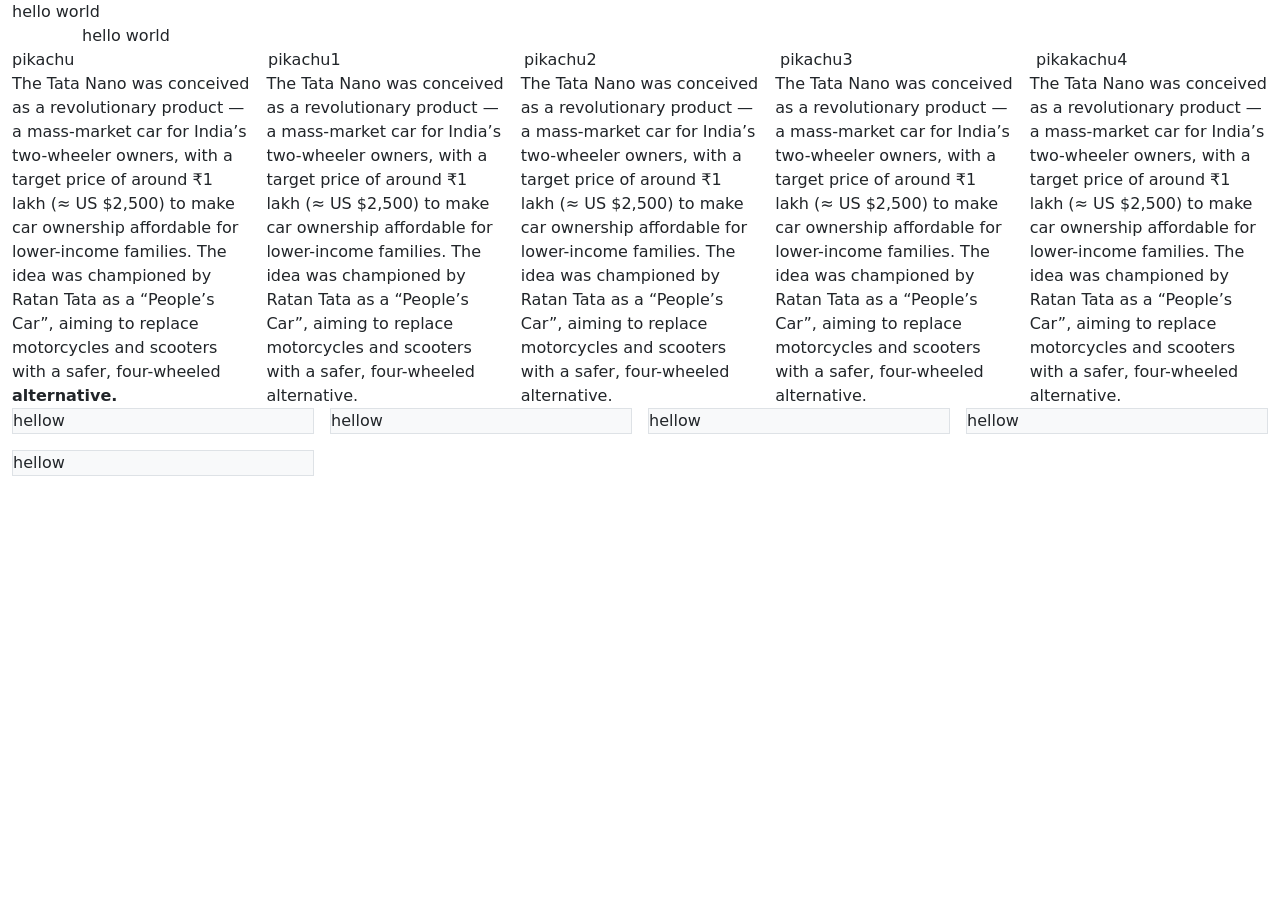
==== bootstrap/index.html @ 59b7f96d "commit" ====
<!DOCTYPE html>
<html lang="en">
<head>
    <meta charset="UTF-8">
    <meta name="viewport" content="width=device-width, initial-scale=1.0">
    <title>Document</title>
    <link
</head>
<body>
    <!-- <button class="btn btn-primary">click me </button>-->
    <link rel="stylesheet" href="https://cdn.jsdelivr.net/npm/bootstrap@5.3.0/dist/css/bootstrap.min.css">
    <link rel="stylesheet"  type="text/css"href="style.css">
    <link rel="stylesheet"type="text/css" href="responsive.css">
    <script src="https://cdn.jsdelivr.net/npm/@popperjs/core@2.9.2/dist/umd/popper.min.js"></script>
    <script src="https://cdn.jsdelivr.net/npm/bootstrap@5.0.2/dist/js/bootstrap.min.js"></script>
    <div class="container-fluid">hello world</div>
    <div class="container-sm">hello world</div>
    <div class="container-fluid">
        <div class="row">
        <div class="col-lg col-md col-12">pikachu</div>
        <div class="col-lg col-md col-12">pikachu1</div>
        <div class="col-lg col-md col-12">pikachu2</div>
        <div class="col-lg col-md col-12">pikachu3</div>
        <div class ="col-lg col-md">pikakachu4</div>
    <div class="container-fluid">
        <div class="row gx-3 gy-3">
             <div class="col-lg col-md col-sm">The Tata Nano was conceived as a revolutionary product — a mass-market car for India’s two-wheeler owners, with a target price of around ₹1 lakh (≈ US $2,500) to make car ownership affordable for lower-income families. The idea was championed by Ratan Tata as a “People’s Car”, aiming to replace motorcycles and scooters with a safer, four-wheeled<b> alternative.</b>
             </div>

             <div class="col-lg col-md col -sm">
             The Tata Nano was conceived as a revolutionary product — a mass-market car for India’s two-wheeler owners, with a target price of around ₹1 lakh (≈ US $2,500) to make car ownership affordable for lower-income families. The idea was championed by Ratan Tata as a “People’s Car”, aiming to replace motorcycles and scooters with a safer, four-wheeled alternative.
             </div>   
             <div class="col-lg col-md"  >
                The Tata Nano was conceived as a revolutionary product — a mass-market car for India’s two-wheeler owners, with a target price of around ₹1 lakh (≈ US $2,500) to make car ownership affordable for lower-income families. The idea was championed by Ratan Tata as a “People’s Car”, aiming to replace motorcycles and scooters with a safer, four-wheeled alternative.
             </div>
             <div class="col-lg col-md col-sm">The Tata Nano was conceived as a revolutionary  product — a mass-market car for India’s two-wheeler owners, with a target price of around ₹1 lakh (≈ US $2,500) to make car ownership affordable for lower-income families. The idea was championed by Ratan Tata as a “People’s Car”, aiming to replace motorcycles and scooters with a safer, four-wheeled alternative.</div>
             <div class="col-lg col-md col-sm" >The Tata Nano was conceived as a revolutionary product — a mass-market car for India’s two-wheeler owners, with a target price of around ₹1 lakh (≈ US $2,500) to make car ownership affordable for lower-income families. The idea was championed by Ratan Tata as a “People’s Car”, aiming to replace motorcycles and scooters with a safer, four-wheeled alternative.
             </div>         
            </div>
        <div class="row gx-3 gy-3 row-cols-md-3 row-cols-lg-4 row-cols-sm-1">
            <div class="col-3 ">
                 <div class ="border bg-light">hellow</div>
            </div>
            <div class="col-3">
                <div class ="border bg-light">hellow</div>
             </div>
             <div class="col-3">
                <div class ="border bg-light">hellow</div>
             </div>
            <div class="col-3">
                <div class ="border bg-light">hellow</div>
             </div>
            <div class="col-3">
                <div class ="border bg-light">hellow</div>
             </div>
            
            </div>
        </div>
        </div>
    </div>
</body>
</html>
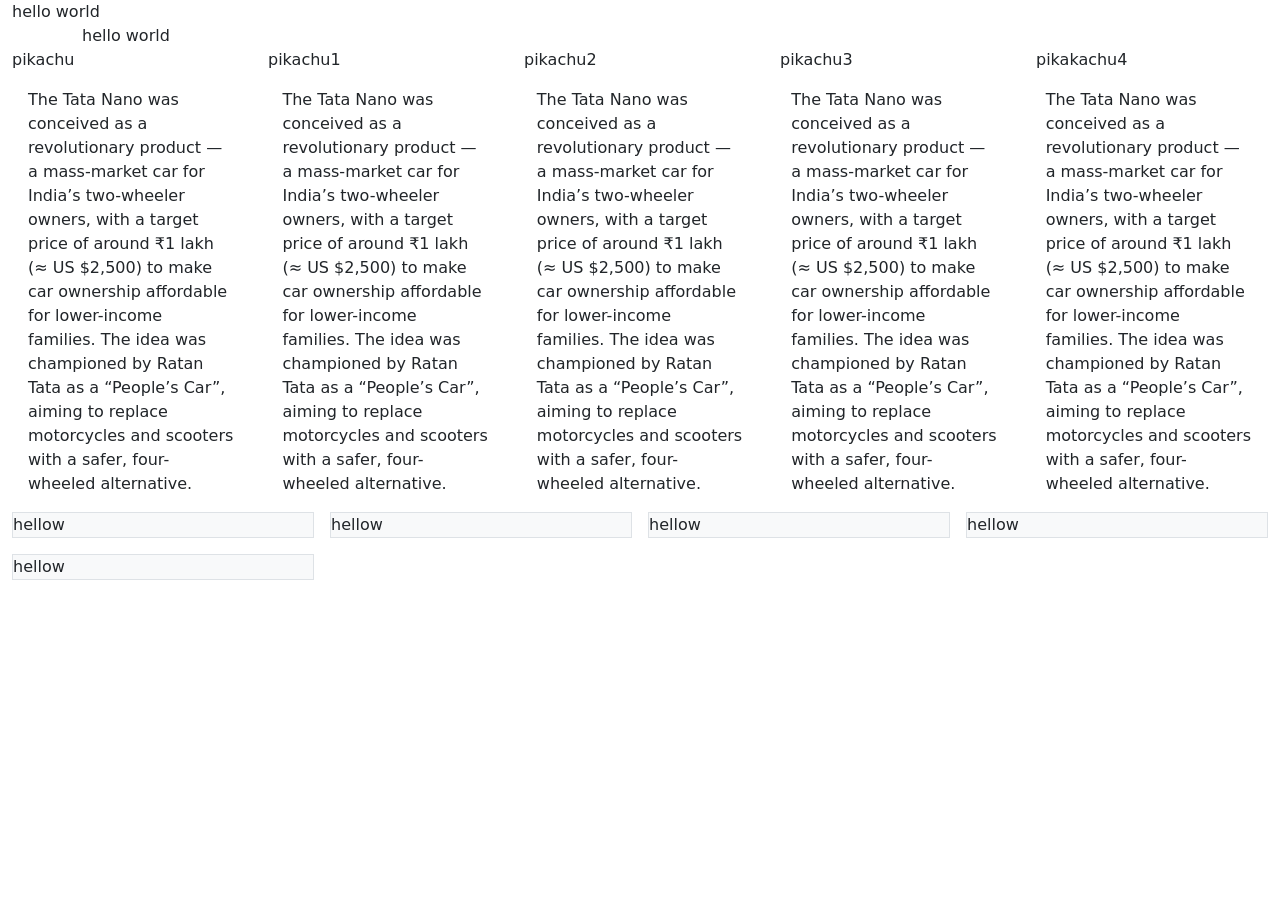
==== commit 955d4370: "commit" ====
--- a/bootstrap/index.html
+++ b/bootstrap/index.html
@@ -24,17 +24,20 @@
         <div class ="col-lg col-md">pikakachu4</div>
     <div class="container-fluid">
         <div class="row gx-3 gy-3">
-             <div class="col-lg col-md col-sm">The Tata Nano was conceived as a revolutionary product — a mass-market car for India’s two-wheeler owners, with a target price of around ₹1 lakh (≈ US $2,500) to make car ownership affordable for lower-income families. The idea was championed by Ratan Tata as a “People’s Car”, aiming to replace motorcycles and scooters with a safer, four-wheeled<b> alternative.</b>
+             <div class="col-lg col-md col-sm"><p class="m-lg-3 m-md-2 m-sm-1">The Tata Nano was conceived as a revolutionary  product — a mass-market car for India’s two-wheeler owners, with a target price of around ₹1 lakh (≈ US $2,500) to make car ownership affordable for lower-income families. The idea was championed by Ratan Tata as a “People’s Car”, aiming to replace motorcycles and scooters with a safer, four-wheeled alternative.</p>
              </div>
 
              <div class="col-lg col-md col -sm">
-             The Tata Nano was conceived as a revolutionary product — a mass-market car for India’s two-wheeler owners, with a target price of around ₹1 lakh (≈ US $2,500) to make car ownership affordable for lower-income families. The idea was championed by Ratan Tata as a “People’s Car”, aiming to replace motorcycles and scooters with a safer, four-wheeled alternative.
+             <p class="m-lg-3 m-md-2 m-sm-1">The Tata Nano was conceived as a revolutionary  product — a mass-market car for India’s two-wheeler owners, with a target price of around ₹1 lakh (≈ US $2,500) to make car ownership affordable for lower-income families. The idea was championed by Ratan Tata as a “People’s Car”, aiming to replace motorcycles and scooters with a safer, four-wheeled alternative.</p>
              </div>   
              <div class="col-lg col-md"  >
-                The Tata Nano was conceived as a revolutionary product — a mass-market car for India’s two-wheeler owners, with a target price of around ₹1 lakh (≈ US $2,500) to make car ownership affordable for lower-income families. The idea was championed by Ratan Tata as a “People’s Car”, aiming to replace motorcycles and scooters with a safer, four-wheeled alternative.
+                <p class="m-lg-3 m-md-2 m-sm-1">The Tata Nano was conceived as a revolutionary  product — a mass-market car for India’s two-wheeler owners, with a target price of around ₹1 lakh (≈ US $2,500) to make car ownership affordable for lower-income families. The idea was championed by Ratan Tata as a “People’s Car”, aiming to replace motorcycles and scooters with a safer, four-wheeled alternative.</p>
              </div>
-             <div class="col-lg col-md col-sm">The Tata Nano was conceived as a revolutionary  product — a mass-market car for India’s two-wheeler owners, with a target price of around ₹1 lakh (≈ US $2,500) to make car ownership affordable for lower-income families. The idea was championed by Ratan Tata as a “People’s Car”, aiming to replace motorcycles and scooters with a safer, four-wheeled alternative.</div>
-             <div class="col-lg col-md col-sm" >The Tata Nano was conceived as a revolutionary product — a mass-market car for India’s two-wheeler owners, with a target price of around ₹1 lakh (≈ US $2,500) to make car ownership affordable for lower-income families. The idea was championed by Ratan Tata as a “People’s Car”, aiming to replace motorcycles and scooters with a safer, four-wheeled alternative.
+             <div class="col-lg col-md col-sm">
+                <p class="m-lg-3 m-md-2 m-sm-1">The Tata Nano was conceived as a revolutionary  product — a mass-market car for India’s two-wheeler owners, with a target price of around ₹1 lakh (≈ US $2,500) to make car ownership affordable for lower-income families. The idea was championed by Ratan Tata as a “People’s Car”, aiming to replace motorcycles and scooters with a safer, four-wheeled alternative.</p>
+             </div>
+             <div class="col-lg col-md col-sm" >
+                <p class="m-lg-3 m-md-2 m-sm-1">The Tata Nano was conceived as a revolutionary product — a mass-market car for India’s two-wheeler owners, with a target price of around ₹1 lakh (≈ US $2,500) to make car ownership affordable for lower-income families. The idea was championed by Ratan Tata as a “People’s Car”, aiming to replace motorcycles and scooters with a safer, four-wheeled alternative.</p>
              </div>         
             </div>
         <div class="row gx-3 gy-3 row-cols-md-3 row-cols-lg-4 row-cols-sm-1">
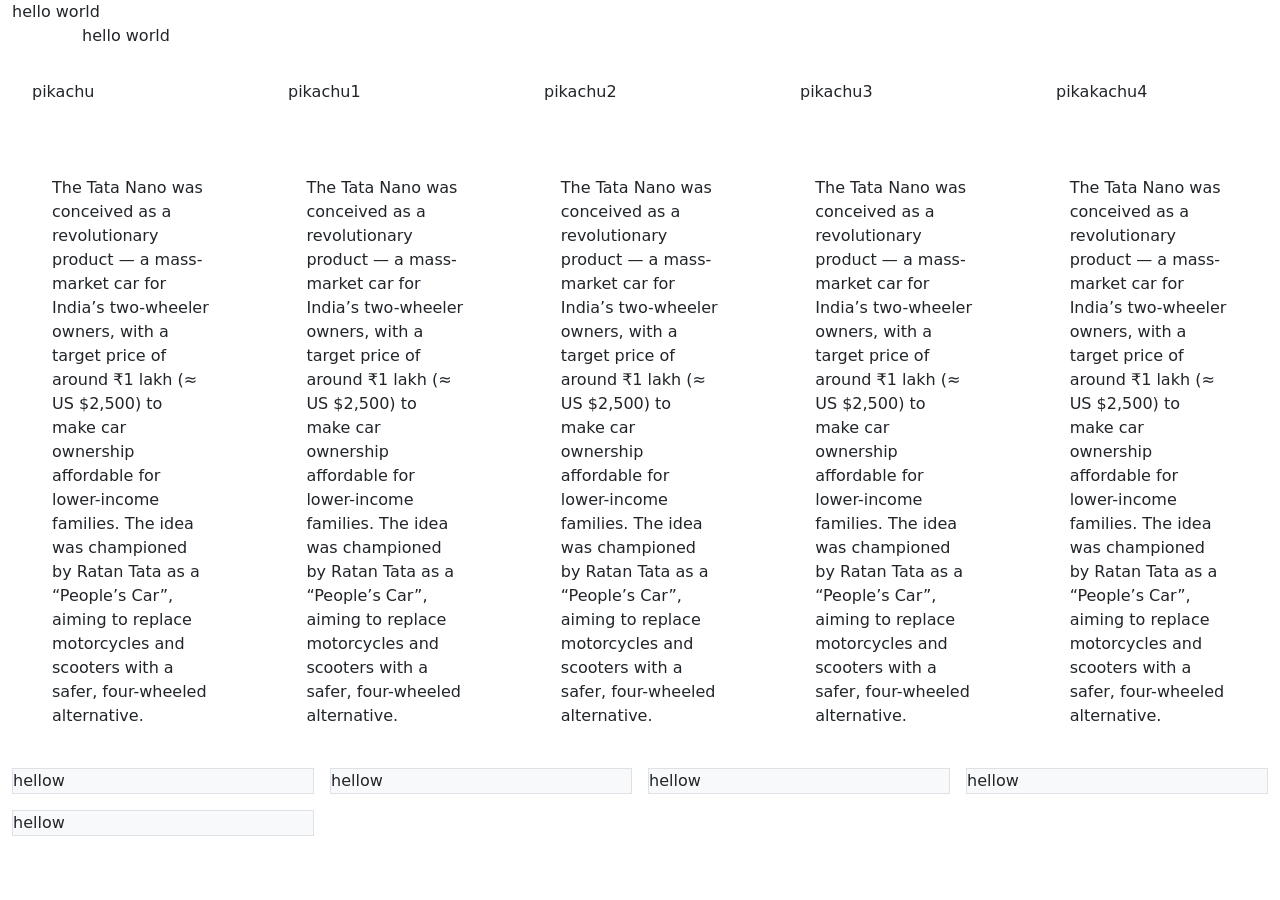
==== commit a28b34ad: "commit" ====
--- a/bootstrap/index.html
+++ b/bootstrap/index.html
@@ -17,27 +17,28 @@
     <div class="container-sm">hello world</div>
     <div class="container-fluid">
         <div class="row">
-        <div class="col-lg col-md col-12">pikachu</div>
-        <div class="col-lg col-md col-12">pikachu1</div>
-        <div class="col-lg col-md col-12">pikachu2</div>
-        <div class="col-lg col-md col-12">pikachu3</div>
-        <div class ="col-lg col-md">pikakachu4</div>
+        <div class="col-lg col-md col-12  m-2 p-4">pikachu</div>
+        <div class="col-lg col-md col-12 p-4 m-2">pikachu1</div>
+        <div class="col-lg col-md col-12 p-4 m-2">pikachu2</div>
+        <div class="col-lg col-md col-12 p-4 m-2">pikachu3</div>
+        <div class ="col-lg col-md m-2 p-4">pikakachu4</div>
     <div class="container-fluid">
         <div class="row gx-3 gy-3">
-             <div class="col-lg col-md col-sm"><p class="m-lg-3 m-md-2 m-sm-1">The Tata Nano was conceived as a revolutionary  product — a mass-market car for India’s two-wheeler owners, with a target price of around ₹1 lakh (≈ US $2,500) to make car ownership affordable for lower-income families. The idea was championed by Ratan Tata as a “People’s Car”, aiming to replace motorcycles and scooters with a safer, four-wheeled alternative.</p>
+             <div class="col-lg col-md col-sm">
+                <p class="m-lg-3 m-md-2 m-sm-1 p-4">The Tata Nano was conceived as a revolutionary  product — a mass-market car for India’s two-wheeler owners, with a target price of around ₹1 lakh (≈ US $2,500) to make car ownership affordable for lower-income families. The idea was championed by Ratan Tata as a “People’s Car”, aiming to replace motorcycles and scooters with a safer, four-wheeled alternative.</p>
              </div>
 
              <div class="col-lg col-md col -sm">
-             <p class="m-lg-3 m-md-2 m-sm-1">The Tata Nano was conceived as a revolutionary  product — a mass-market car for India’s two-wheeler owners, with a target price of around ₹1 lakh (≈ US $2,500) to make car ownership affordable for lower-income families. The idea was championed by Ratan Tata as a “People’s Car”, aiming to replace motorcycles and scooters with a safer, four-wheeled alternative.</p>
+             <p class="m-lg-3 m-md-2 m-sm-1 p-4">The Tata Nano was conceived as a revolutionary  product — a mass-market car for India’s two-wheeler owners, with a target price of around ₹1 lakh (≈ US $2,500) to make car ownership affordable for lower-income families. The idea was championed by Ratan Tata as a “People’s Car”, aiming to replace motorcycles and scooters with a safer, four-wheeled alternative.</p>
              </div>   
              <div class="col-lg col-md"  >
-                <p class="m-lg-3 m-md-2 m-sm-1">The Tata Nano was conceived as a revolutionary  product — a mass-market car for India’s two-wheeler owners, with a target price of around ₹1 lakh (≈ US $2,500) to make car ownership affordable for lower-income families. The idea was championed by Ratan Tata as a “People’s Car”, aiming to replace motorcycles and scooters with a safer, four-wheeled alternative.</p>
+                <p class="m-lg-3 m-md-2 m-sm-1 p-4">The Tata Nano was conceived as a revolutionary  product — a mass-market car for India’s two-wheeler owners, with a target price of around ₹1 lakh (≈ US $2,500) to make car ownership affordable for lower-income families. The idea was championed by Ratan Tata as a “People’s Car”, aiming to replace motorcycles and scooters with a safer, four-wheeled alternative.</p>
              </div>
              <div class="col-lg col-md col-sm">
-                <p class="m-lg-3 m-md-2 m-sm-1">The Tata Nano was conceived as a revolutionary  product — a mass-market car for India’s two-wheeler owners, with a target price of around ₹1 lakh (≈ US $2,500) to make car ownership affordable for lower-income families. The idea was championed by Ratan Tata as a “People’s Car”, aiming to replace motorcycles and scooters with a safer, four-wheeled alternative.</p>
+                <p class="m-lg-3 m-md-2 m-sm-1 p-4 ">The Tata Nano was conceived as a revolutionary  product — a mass-market car for India’s two-wheeler owners, with a target price of around ₹1 lakh (≈ US $2,500) to make car ownership affordable for lower-income families. The idea was championed by Ratan Tata as a “People’s Car”, aiming to replace motorcycles and scooters with a safer, four-wheeled alternative.</p>
              </div>
              <div class="col-lg col-md col-sm" >
-                <p class="m-lg-3 m-md-2 m-sm-1">The Tata Nano was conceived as a revolutionary product — a mass-market car for India’s two-wheeler owners, with a target price of around ₹1 lakh (≈ US $2,500) to make car ownership affordable for lower-income families. The idea was championed by Ratan Tata as a “People’s Car”, aiming to replace motorcycles and scooters with a safer, four-wheeled alternative.</p>
+                <p class="m-lg-3 m-md-2 m-sm-1 p-4">The Tata Nano was conceived as a revolutionary product — a mass-market car for India’s two-wheeler owners, with a target price of around ₹1 lakh (≈ US $2,500) to make car ownership affordable for lower-income families. The idea was championed by Ratan Tata as a “People’s Car”, aiming to replace motorcycles and scooters with a safer, four-wheeled alternative.</p>
              </div>         
             </div>
         <div class="row gx-3 gy-3 row-cols-md-3 row-cols-lg-4 row-cols-sm-1">
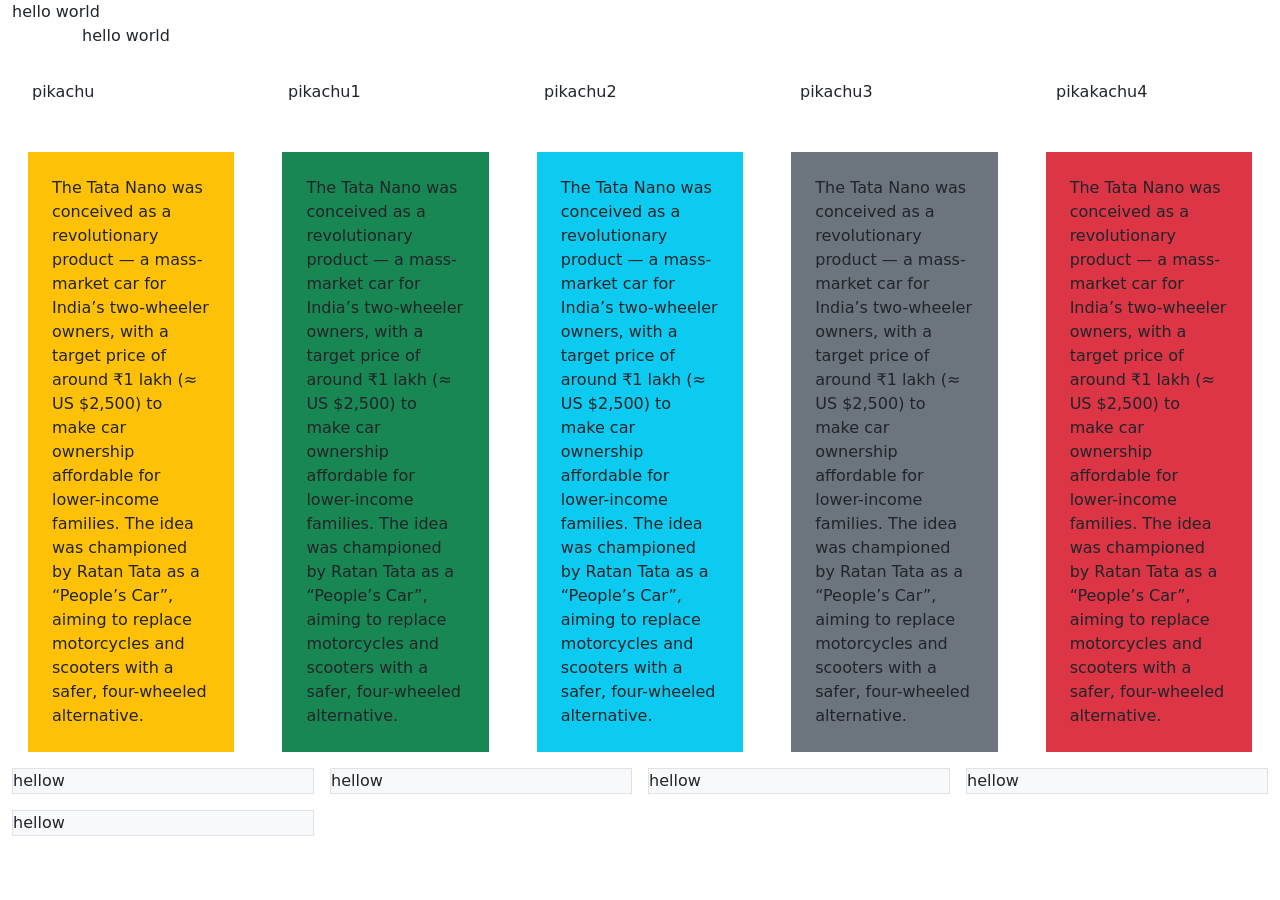
==== commit 2623a36b: "commit" ====
--- a/bootstrap/index.html
+++ b/bootstrap/index.html
@@ -25,20 +25,20 @@
     <div class="container-fluid">
         <div class="row gx-3 gy-3">
              <div class="col-lg col-md col-sm">
-                <p class="m-lg-3 m-md-2 m-sm-1 p-4">The Tata Nano was conceived as a revolutionary  product — a mass-market car for India’s two-wheeler owners, with a target price of around ₹1 lakh (≈ US $2,500) to make car ownership affordable for lower-income families. The idea was championed by Ratan Tata as a “People’s Car”, aiming to replace motorcycles and scooters with a safer, four-wheeled alternative.</p>
+                <p class="m-lg-3 m-md-2 m-sm-1 p-4 bg-warning">The Tata Nano was conceived as a revolutionary  product — a mass-market car for India’s two-wheeler owners, with a target price of around ₹1 lakh (≈ US $2,500) to make car ownership affordable for lower-income families. The idea was championed by Ratan Tata as a “People’s Car”, aiming to replace motorcycles and scooters with a safer, four-wheeled alternative.</p>
              </div>
 
              <div class="col-lg col-md col -sm">
-             <p class="m-lg-3 m-md-2 m-sm-1 p-4">The Tata Nano was conceived as a revolutionary  product — a mass-market car for India’s two-wheeler owners, with a target price of around ₹1 lakh (≈ US $2,500) to make car ownership affordable for lower-income families. The idea was championed by Ratan Tata as a “People’s Car”, aiming to replace motorcycles and scooters with a safer, four-wheeled alternative.</p>
+             <p class="m-lg-3 m-md-2 m-sm-1 p-4 bg-success">The Tata Nano was conceived as a revolutionary  product — a mass-market car for India’s two-wheeler owners, with a target price of around ₹1 lakh (≈ US $2,500) to make car ownership affordable for lower-income families. The idea was championed by Ratan Tata as a “People’s Car”, aiming to replace motorcycles and scooters with a safer, four-wheeled alternative.</p>
              </div>   
              <div class="col-lg col-md"  >
-                <p class="m-lg-3 m-md-2 m-sm-1 p-4">The Tata Nano was conceived as a revolutionary  product — a mass-market car for India’s two-wheeler owners, with a target price of around ₹1 lakh (≈ US $2,500) to make car ownership affordable for lower-income families. The idea was championed by Ratan Tata as a “People’s Car”, aiming to replace motorcycles and scooters with a safer, four-wheeled alternative.</p>
+                <p class="m-lg-3 m-md-2 m-sm-1 p-4 bg-info">The Tata Nano was conceived as a revolutionary  product — a mass-market car for India’s two-wheeler owners, with a target price of around ₹1 lakh (≈ US $2,500) to make car ownership affordable for lower-income families. The idea was championed by Ratan Tata as a “People’s Car”, aiming to replace motorcycles and scooters with a safer, four-wheeled alternative.</p>
              </div>
-             <div class="col-lg col-md col-sm">
-                <p class="m-lg-3 m-md-2 m-sm-1 p-4 ">The Tata Nano was conceived as a revolutionary  product — a mass-market car for India’s two-wheeler owners, with a target price of around ₹1 lakh (≈ US $2,500) to make car ownership affordable for lower-income families. The idea was championed by Ratan Tata as a “People’s Car”, aiming to replace motorcycles and scooters with a safer, four-wheeled alternative.</p>
+             <div class="col-lg col-md col-sm ">
+                <p class="m-lg-3 m-md-2 m-sm-1 p-4 bg-secondary">The Tata Nano was conceived as a revolutionary  product — a mass-market car for India’s two-wheeler owners, with a target price of around ₹1 lakh (≈ US $2,500) to make car ownership affordable for lower-income families. The idea was championed by Ratan Tata as a “People’s Car”, aiming to replace motorcycles and scooters with a safer, four-wheeled alternative.</p>
              </div>
-             <div class="col-lg col-md col-sm" >
-                <p class="m-lg-3 m-md-2 m-sm-1 p-4">The Tata Nano was conceived as a revolutionary product — a mass-market car for India’s two-wheeler owners, with a target price of around ₹1 lakh (≈ US $2,500) to make car ownership affordable for lower-income families. The idea was championed by Ratan Tata as a “People’s Car”, aiming to replace motorcycles and scooters with a safer, four-wheeled alternative.</p>
+             <div class="col-lg col-md col-sm " >
+                <p class="m-lg-3 m-md-2 m-sm-1 p-4 bg-danger">The Tata Nano was conceived as a revolutionary product — a mass-market car for India’s two-wheeler owners, with a target price of around ₹1 lakh (≈ US $2,500) to make car ownership affordable for lower-income families. The idea was championed by Ratan Tata as a “People’s Car”, aiming to replace motorcycles and scooters with a safer, four-wheeled alternative.</p>
              </div>         
             </div>
         <div class="row gx-3 gy-3 row-cols-md-3 row-cols-lg-4 row-cols-sm-1">
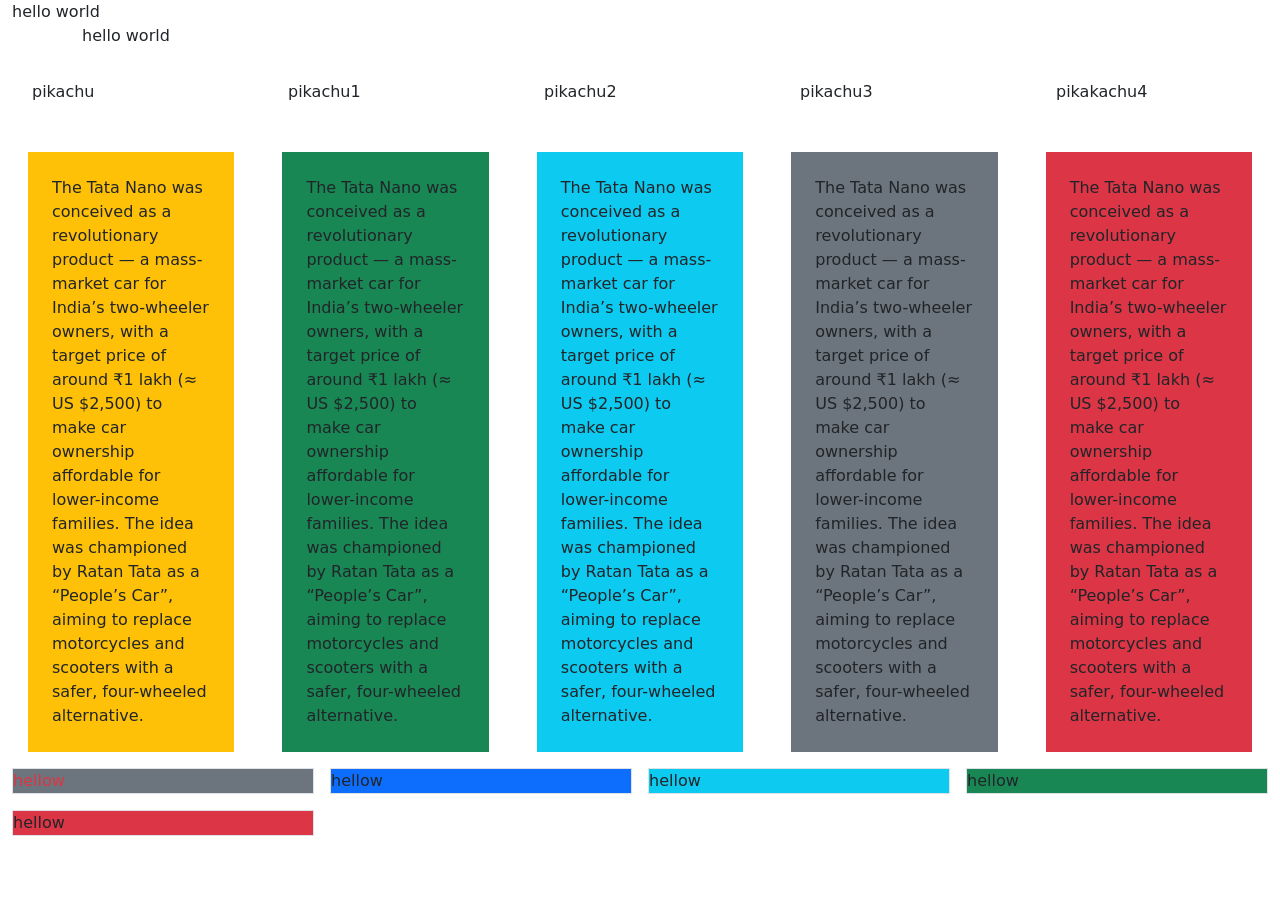
==== commit b0cfd1e7: "commit" ====
--- a/bootstrap/index.html
+++ b/bootstrap/index.html
@@ -43,19 +43,19 @@
             </div>
         <div class="row gx-3 gy-3 row-cols-md-3 row-cols-lg-4 row-cols-sm-1">
             <div class="col-3 ">
-                 <div class ="border bg-light">hellow</div>
+                 <div class ="border bg-secondary text-danger">hellow</div>
             </div>
             <div class="col-3">
-                <div class ="border bg-light">hellow</div>
+                <div class ="border bg-primary">hellow</div>
              </div>
              <div class="col-3">
-                <div class ="border bg-light">hellow</div>
+                <div class ="border bg-info">hellow</div>
              </div>
             <div class="col-3">
-                <div class ="border bg-light">hellow</div>
+                <div class ="border bg-success">hellow</div>
              </div>
             <div class="col-3">
-                <div class ="border bg-light">hellow</div>
+                <div class ="border bg-danger">hellow</div>
              </div>
             
             </div>
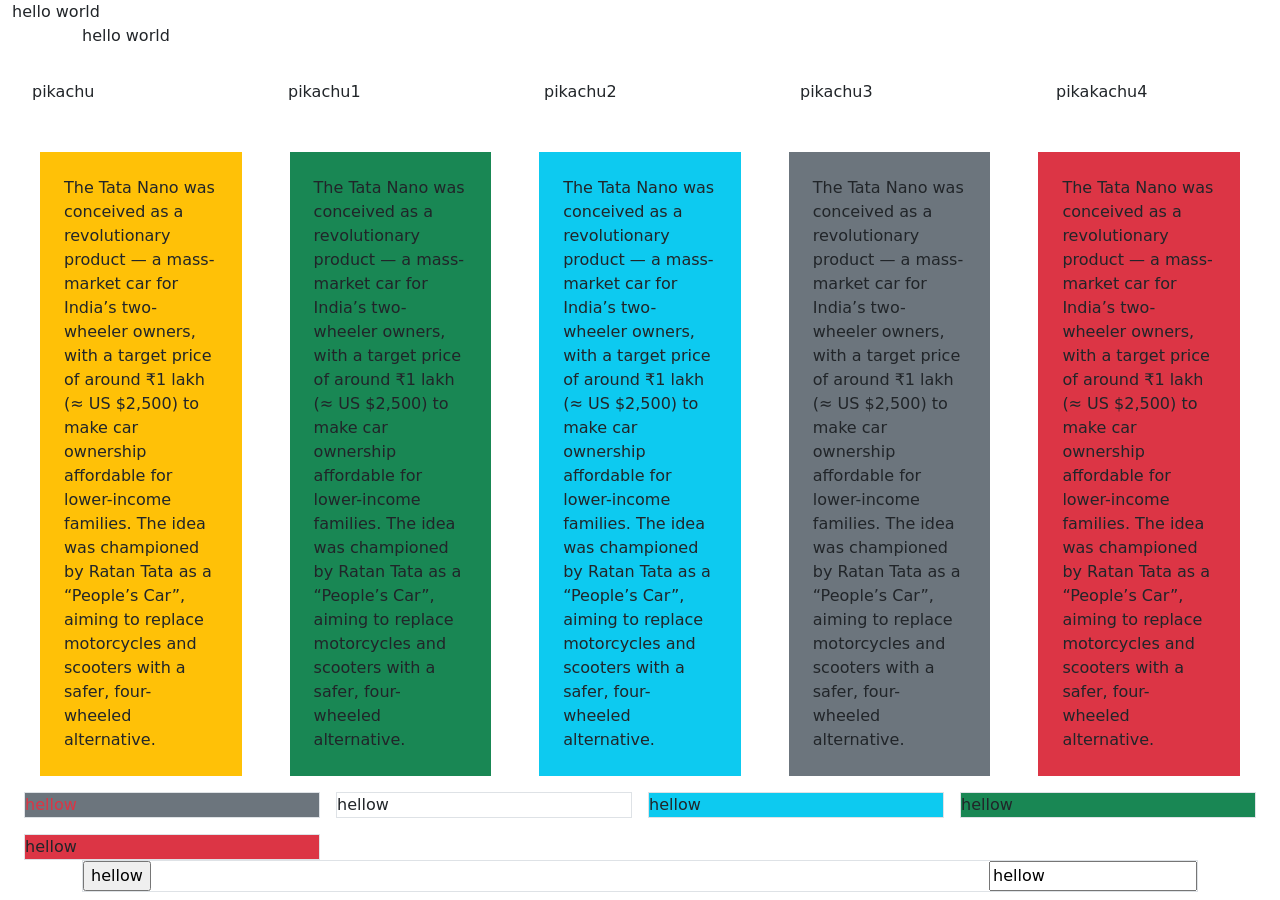
==== commit 59b572d6: "commit" ====
--- a/bootstrap/index.html
+++ b/bootstrap/index.html
@@ -22,6 +22,7 @@
         <div class="col-lg col-md col-12 p-4 m-2">pikachu2</div>
         <div class="col-lg col-md col-12 p-4 m-2">pikachu3</div>
         <div class ="col-lg col-md m-2 p-4">pikakachu4</div>
+    </div>    
     <div class="container-fluid">
         <div class="row gx-3 gy-3">
              <div class="col-lg col-md col-sm">
@@ -46,7 +47,7 @@
                  <div class ="border bg-secondary text-danger">hellow</div>
             </div>
             <div class="col-3">
-                <div class ="border bg-primary">hellow</div>
+                <div class ="border bg-primary-50">hellow</div>
              </div>
              <div class="col-3">
                 <div class ="border bg-info">hellow</div>
@@ -57,9 +58,22 @@
             <div class="col-3">
                 <div class ="border bg-danger">hellow</div>
              </div>
+        
             
             </div>
+
         </div>
+        </div>
+    </div>    
+    <div  class="container">
+        <div class="border"> 
+            <div class="float-start">
+                <input type="button" value="hellow">
+            </div>
+            <div class="float-end">
+                 <input type="button " value="hellow">
+            </div>
+            <div class="clearfix">
         </div>
     </div>
 </body>
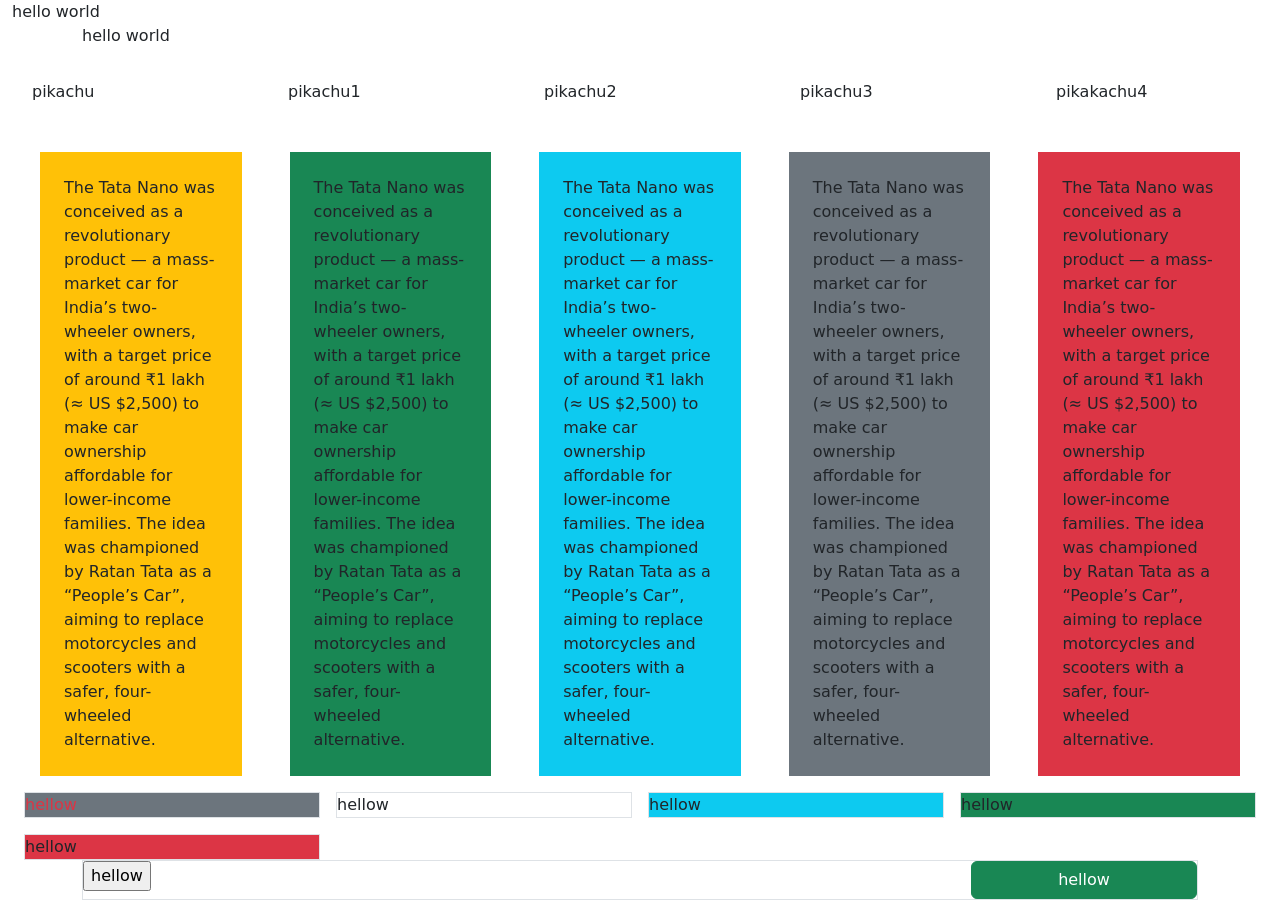
==== commit f3a60f91: "commit" ====
--- a/bootstrap/index.html
+++ b/bootstrap/index.html
@@ -71,7 +71,7 @@
                 <input type="button" value="hellow">
             </div>
             <div class="float-end">
-                 <input type="button " value="hellow">
+                 <input type="button "  class =" btn btn-success"value="hellow">
             </div>
             <div class="clearfix">
         </div>
